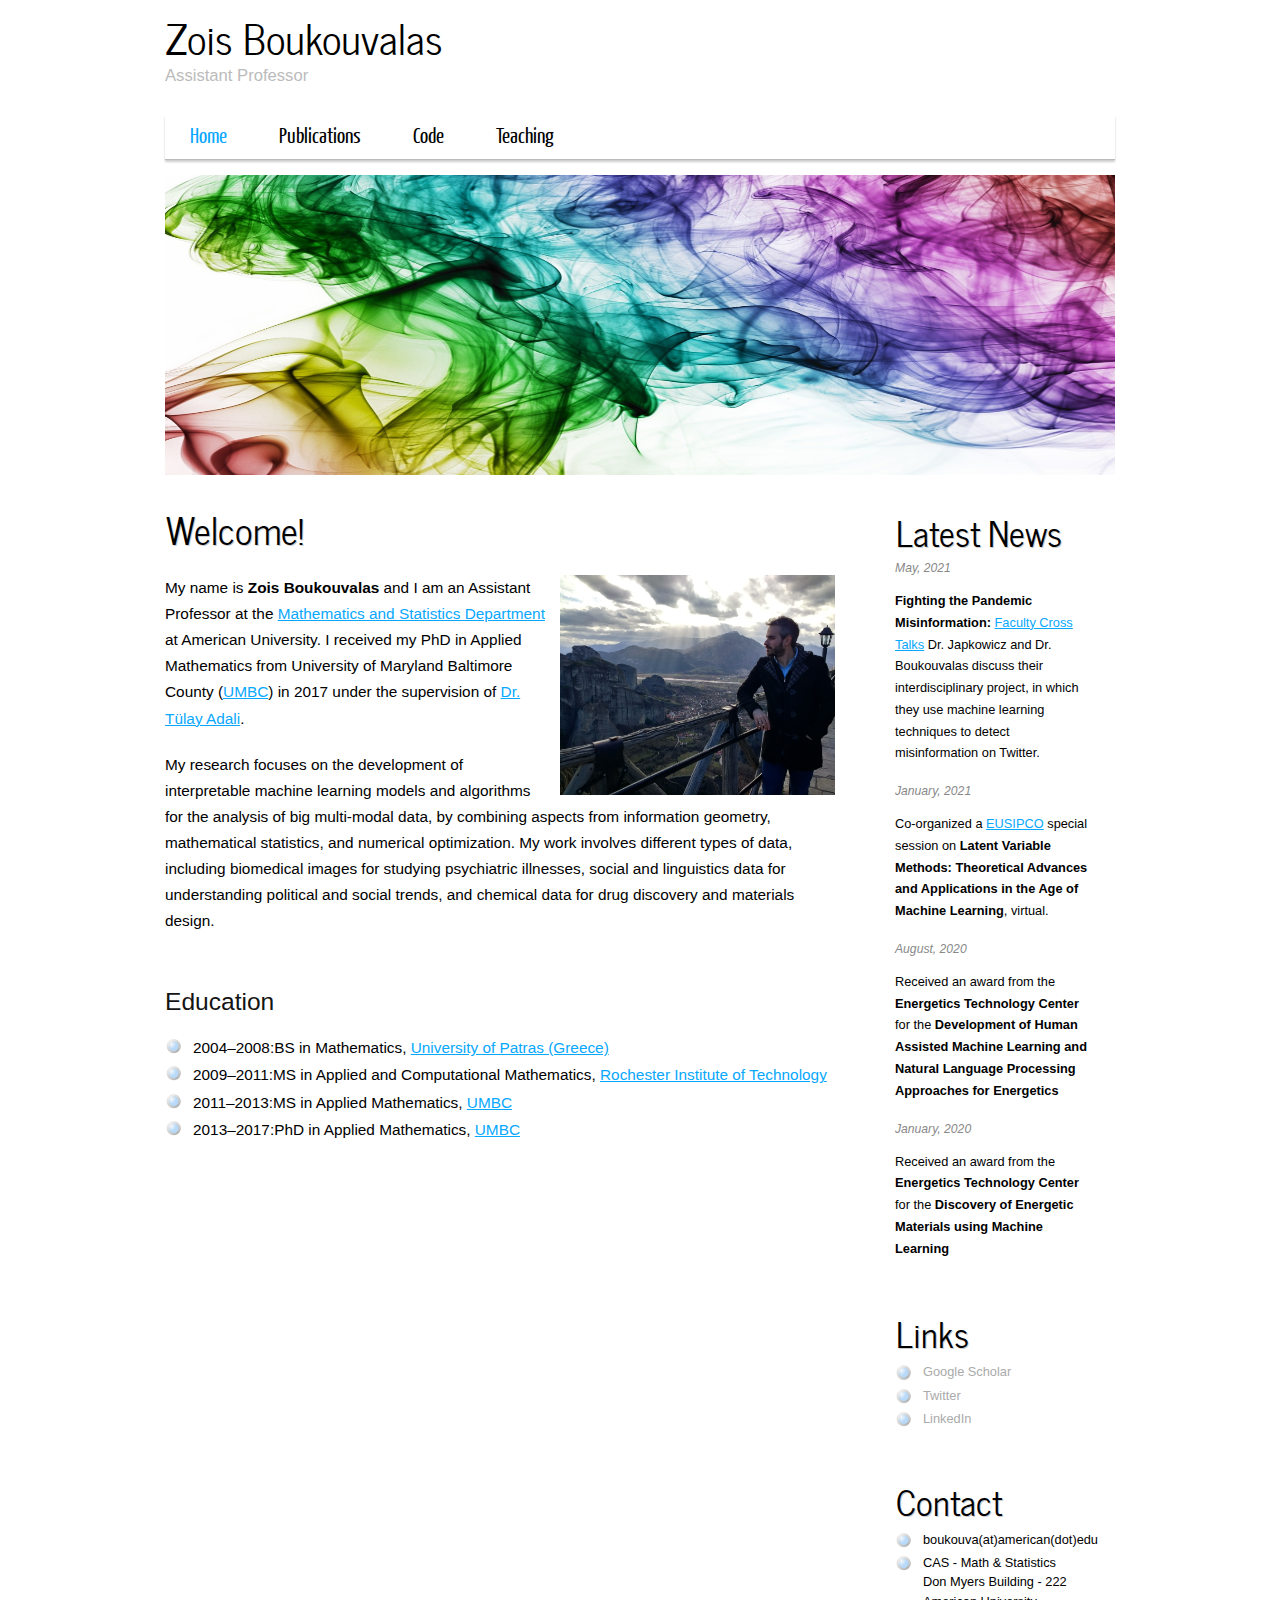
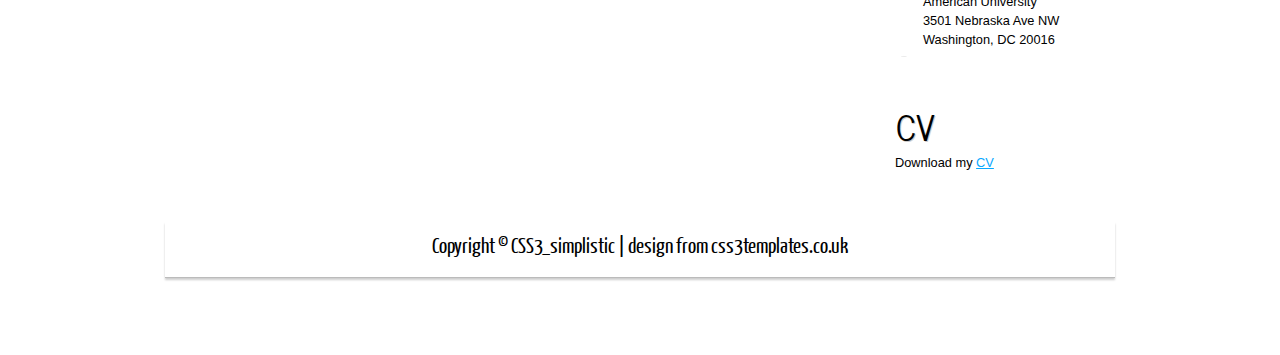
==== index.html @ cefaf742 "Up" ====
<!DOCTYPE HTML>
<html>

<head>
  <title>Zois Boukouvalas--Welcome</title>
  <meta name="description" content="website description" />
  <meta name="keywords" content="website keywords, website keywords" />
  <meta http-equiv="content-type" content="text/html; charset=UTF-8" />
  <link rel="stylesheet" type="text/css" href="css/style.css" />
  <!-- modernizr enables HTML5 elements and feature detects -->
  <script type="text/javascript" src="js/modernizr-1.5.min.js"></script>
  
  <!-- Global site tag (gtag.js) - Google Analytics -->
<script async src="https://www.googletagmanager.com/gtag/js?id=UA-145371667-1"></script>
<script>
  window.dataLayer = window.dataLayer || [];
  function gtag(){dataLayer.push(arguments);}
  gtag('js', new Date());

  gtag('config', 'UA-145371667-1');
</script>

</head>

<body>
  <div id="main">
    <header>
      <div id="logo">
        <div id="logo_text">
          <!-- class="logo_colour", allows you to change the colour of the text -->
          <h1><a href="index.html">Zois Boukouvalas</a></h1>
          <h4>Assistant Professor</h4>
        </div>
      </div>
      <nav>
        <ul class="sf-menu" id="nav">
          <li class="selected"><a href="index.html">Home</a></li>
          <li><a href="Publications.html">Publications</a></li>
          <li><a href="Code.html">Code</a></li>
          <li><a href="Teaching.html">Teaching</a></li>
        </ul>
      </nav>
    </header>
    <div id="site_content">
      <div class="gallery">
		<img width="950" height="300" src="images/Behind_Big_Data.jpg" alt="simplistic 1" /></li>
        <!--<ul class="images">
          <li class="show"><img width="950" height="300" src="images/1.jpg" alt="simplistic 1" /></li>
          <li><img width="950" height="300" src="images/2.jpg" alt="simplistic 2" /></li>
        </ul>-->
      </div>
      <div id="sidebar_container">
        <div class="sidebar">
          <h3>Latest News</h3>
		  <h5>May, 2021</h5>
          <p><strong>Fighting the Pandemic Misinformation:</strong> <a href="https://auosp.podbean.com/e/fighting-the-pandemic-misinformation/">Faculty Cross Talks</a> Dr. Japkowicz and Dr. Boukouvalas discuss their interdisciplinary project, in which they use machine learning techniques to detect misinformation on Twitter.</p>
		  <h5>January, 2021</h5>
          <p>Co-organized a <a href="https://www.eurasip.org/Proceedings/Eusipco/Eusipco2020/HTML/specialsessions.html">EUSIPCO</a> special session on <strong>Latent Variable Methods: Theoretical Advances and Applications in the Age of Machine Learning</strong>, virtual.</p>
		  <h5>August, 2020</h5>
          <p>Received an award from the <strong>Energetics Technology Center</strong> for the <strong>Development of Human Assisted Machine Learning and Natural Language Processing Approaches for Energetics</strong></p>
		  <h5>January, 2020</h5>
          <p>Received an award from the <strong>Energetics Technology Center</strong> for the <strong>Discovery of Energetic Materials using Machine Learning</strong></p>
          <!--<h5>October, 2019</h5>
          <p>Co-organized an <a href="https://www.ieeemlsp.cc/">MLSP</a> special session on <strong>Machine Learning for Knowledge Discovery in the Social Sciences</strong>, in Pittsburgh, PA.</p>-->
        </div>
        <div class="sidebar">
          <h3>Links</h3>
          <ul>
            <li><a href="https://scholar.google.com/citations?user=Kmm3ZbMAAAAJ&hl=en&oi=ao">Google Scholar</a></li>
            <li><a href="https://twitter.com/ZoisBoukouvalas">Twitter</a></li>
			<li><a href="https://linkedin.com/in/zoisboukouvalas">LinkedIn</a></li>
          </ul>
        </div>
		<div class="sidebar">
          <h3>Contact</h3>
          <ul>
            <li>boukouva(at)american(dot)edu</li>
			<li>CAS - Math & Statistics<br>
				Don Myers Building - 222<br>
				American University<br>
				3501 Nebraska Ave NW<br>
				Washington, DC 20016</li>
            <li></li>
          </ul>
        </div>
		<div class="sidebar">
          <h3>CV</h3>
          <ul>
            Download my <a href="ZoisBoukouvalas_CV.pdf">CV</a><br />	
          </ul>
        </div>
      </div>
      <div class="content">
        <h1>Welcome!</h1>
        <p><span class="right"><img src="images/IMG_20180102_144705854_HDR.jpg" width="275" height="220" alt="example graphic" /></span>
          My name is <strong>Zois Boukouvalas</strong> and I am an Assistant Professor at the <a href="https://www.american.edu/cas/mathstat/">Mathematics and Statistics Department</a> at American University. 
		  I received my PhD in Applied Mathematics from University of Maryland Baltimore County (<a href="http://www.math.umbc.edu">UMBC</a>) in 2017 under 
		  the supervision of <a href="https://www.csee.umbc.edu/~adali/">Dr. T&uumllay Adali</a>.
        </p>
        <p>	My research focuses on the development of interpretable machine learning models and algorithms
			for the analysis of big multi-modal data, by combining aspects from information geometry, mathematical statistics, and numerical optimization. My
			work involves different types of data, including biomedical images for studying psychiatric illnesses,
			social and linguistics data for understanding political and social trends, and chemical data for drug discovery and materials design.
		</p>
      </div>
		<div class="content">	

			<!--<h2>Research Collaborations</h2>
			<ul> <li>Director: Dr. T&uumllay Adali <a href="http://mlsp.umbc.edu/index.html">MLSP Laboratory</a> </li>
			<ul> <li>Director: Dr. Mark Fuge <a href="http://ideal.umd.edu/">IDEAL LAB</a> </li>-->
					
			<h2>Education</h2>
			<ul> <li>2004&ndash;2008:BS in Mathematics, <a href="http://www.math.upatras.gr/">University of Patras (Greece)</a></li>
              <li>2009&ndash;2011:MS in Applied and Computational Mathematics, <a href=" http://www.rit.edu/cos/sms">Rochester Institute of Technology</a></li> 
			  <li>2011&ndash;2013:MS in Applied Mathematics, <a href="http://www.math.umbc.edu">UMBC</a></li> 
              <li>2013&ndash;2017:PhD in Applied Mathematics, <a href="http://www.math.umbc.edu">UMBC</a></li>
			</ul>
			
		</div>				
    </div>
    <footer>
      <p>Copyright &copy; CSS3_simplistic | <a href="http://www.css3templates.co.uk">design from css3templates.co.uk</a></p>
    </footer>
  </div>
  <p>&nbsp;</p>
  <!-- javascript at the bottom for fast page loading -->
  <script type="text/javascript" src="js/jquery.js"></script>
  <script type="text/javascript" src="js/jquery.easing-sooper.js"></script>
  <script type="text/javascript" src="js/jquery.sooperfish.js"></script>
  <script type="text/javascript" src="js/image_fade.js"></script>
  <script type="text/javascript">
    $(document).ready(function() {
      $('ul.sf-menu').sooperfish();
    });
  </script>
</body>
</html>
---- css/style.css ----
@font-face { 
  font-family: Yanone Kaffeesatz; 
    src: url('../fonts/YanoneKaffeesatz-Regular.eot'); 
    src: local("Yanone Kaffeesatz"), url('../fonts/YanoneKaffeesatz-Regular.ttf'); 
} 

@font-face { 
  font-family: News Cycle; 
    src: url('../fonts/NewsCycle-Regular.eot'); 
    src: local("News Cycle"), url('../fonts/NewsCycle-Regular.ttf'); 
} 

html { 
  height: 100%;
}

* { 
  margin: 0;
  padding: 0;
}

/* tell the browser to render HTML 5 elements as block */
article, aside, figure, footer, header, hgroup, nav, section { 
  display:block;
}

body { 
  font: normal .80em arial, sans-serif;
  background: #FFF;
  color: #000;
}

p { 
  padding: 0 0 20px 0;
  line-height: 1.7em;
}

img { 
  border: 0;
}

h1, h2, h3, h4, h5, h6 { 
  color: #000;
  letter-spacing: 0em;
  padding: 0 0 5px 0;
}

h1, h2, h3 { 
  font: normal 140% arial, sans-serif;
  margin: 0 0 15px 0;
  padding: 15px 0 5px 0;
}

h2 { 
  font-size: 160%;
  padding: 9px 0 5px 0;
  color: #141414;
}

h3 { 
  font-size: 140%;
  padding: 5px 0 0 0;
  color: #000;
}

h4, h6 { 
  color: #BBB;
  padding: 0 0 5px 0;
  font: normal 130% arial, sans-serif;
}

h5, h6 { 
  color: #888;
  font: italic 95% arial, sans-serif;
  letter-spacing: normal;
  padding: 0 0 15px 0;
}

a, a:hover { 
  outline: none;
  text-decoration: underline;
  color: #08a8ff;
}

a:hover { 
  text-decoration: none;
}

blockquote { 
  margin: 20px 0; 
  padding: 10px 20px 0 20px;
  border: 1px solid #E5E5DB;
  background: #FFF;
}

ul { 
  margin: 2px 0 22px 17px;
}

ul li { 
  list-style-type: circle;
  margin: 0 0 6px 0; 
  padding: 0 0 4px 5px;
  line-height: 1.5em;
}

ol { 
  margin: 8px 0 22px 20px;
}

ol li { 
  margin: 0 0 11px 0;
}

.left { 
  float: left;
  width: auto;
  margin-right: 10px;
}

.right { 
  float: right; 
  width: auto;
  margin-left: 10px;
}

.center { 
  display: block;
  text-align: center;
  margin: 20px auto;
}

#main, nav, #container, #logo, #site_content, footer { 
  margin-left: auto; 
  margin-right: auto;
}

#main {
  margin: 5px auto;
  width: 950px;
  background: transparent;
  padding-bottom: 30px;
}

header { 
  background: transparent;
  height: 130px;
}

#logo { 
  width: 950px;
  height: 130px;
  background: transparent;
  color: #888;
  padding: 0;
  float: left;
}

#logo h1, #logo h2 { 
  font: normal 320% 'News Cycle', arial, sans-serif;
  border-bottom: 0;
  text-transform: none;
  margin: 0;
}

#logo_text h1, #logo_text h1 a, #logo_text h1 a:hover { 
  padding: 0;
  color: #000;
  text-decoration: none;
}

#logo_text h1 a .logo_colour { 
  color: #08a8ff;
}

#logo_text a:hover .logo_colour { 
  color: #000;
}

#logo_text h2 { 
  font-size: 140%;
  padding: 0 0 0 0;
  color: #DDD;
}

nav { 
  height: 44px;
  width: 950px;
  float: right;
  margin: -20px auto 0 auto;
  color: #222;
  border-bottom: 1px solid #bbb;
  -webkit-box-shadow: rgba(0, 0, 0, 0.2) 0px 2px 2px;
  -moz-box-shadow: rgba(0, 0, 0, 0.2) 0px 2px 2px;
  box-shadow: rgba(0, 0, 0, 0.2) 0px 2px 2px;
} 

#site_content { 
  width: 950px;
  overflow: hidden;
  margin: 0px auto 0 auto;
  padding: 15px 0 15px 0;
} 

#sidebar_container { 
  float: right;
  width: 224px;
  margin: 25px 0 0 0;
}

.sidebar { 
  float: right;
  width: 200px;
  padding: 5px 20px;
  margin: 0 0 17px 0;
}
  
.sidebar h3, .content h1 { 
  padding: 0 15px 20px 0;
  font: 240% 'News Cycle', arial, sans-serif;
  text-shadow:  #ccc 1px 1px;
  margin: 0 1px;
  color: #000;
}

.sidebar h3 { 
  color: #000;
  font: 270% 'News Cycle', arial, sans-serif;
  padding: 0 15px 5px 0;
}

.sidebar ul { 
  margin: 0 0 15px 0;
} 

.sidebar li a, .sidebar li a:hover { 
  color: #AAA;
  text-decoration: none;
} 

.sidebar li a:hover { 
  text-decoration: underline;
} 

.sidebar_item, .content_item { 
  padding: 15px 0;
}

.content { 
  text-align: left;
  width: 670px;
  margin: 25px 0 0 0;
  float: left;
  font-size: 120%;
}
  
.content ul { 
  margin: 2px 0 22px 0px;
}

.content ul li, .sidebar ul li { 
  list-style-type: none;
  background: url(../images/bullet.png) no-repeat;
  margin: 0 0 0 0; 
  padding: 0 0 4px 28px;
  line-height: 1.5em;
}

footer { 
  width: 950px;
  font: 170% 'Yanone Kaffeesatz', arial, sans-serif;
  height: 30px;
  padding: 5px 0 20px 0;
  text-align: center;
  border-bottom: 1px solid #bbb;
  -webkit-box-shadow: rgba(0, 0, 0, 0.2) 0px 2px 2px;
  -moz-box-shadow: rgba(0, 0, 0, 0.2) 0px 2px 2px;
  box-shadow: rgba(0, 0, 0, 0.2) 0px 2px 2px;
}

footer p { 
  line-height: 1.7em;
  padding: 0 0 10px 0;
}

footer a { 
  color: #000;
  text-decoration: none;
}

footer a:hover { 
  color: #000;
  text-shadow: none;
  text-decoration: underline;
}

.form_settings { 
  margin: 15px 0 0 0;
}

.form_settings p { 
  padding: 0 0 4px 0;
}

.form_settings span { 
  float: left; 
  width: 200px; 
  text-align: left;
}
  
.form_settings input, .form_settings textarea { 
  padding: 5px; 
  width: 299px; 
  font: 100% arial; 
  border: 1px solid #D5D5D5; 
  background: #FFF; 
  color: #47433F;
  border-radius: 7px 7px 7px 7px;
  -moz-border-radius: 7px 7px 7px 7px;
  -webkit-border: 7px 7px 7px 7px;  
}
  
.form_settings .submit { 
  font: 140% 'Yanone Kaffeesatz', arial, sans-serif; 
  border: 0; 
  width: 99px; 
  margin: 0 0 0 212px; 
  height: 33px;
  padding: 2px 0 3px 0;
  cursor: pointer; 
  background: #ddd; /* Show a solid color for older browsers */
  background: -moz-linear-gradient(#fff, #ddd);
  background: -o-linear-gradient(#fff, #ddd);
  background: -webkit-linear-gradient(#fff, #ddd);
  -webkit-box-shadow: rgba(0, 0, 0, 0.2) 0px 2px 2px;
  -moz-box-shadow: rgba(0, 0, 0, 0.2) 0px 2px 2px;
  box-shadow: rgba(0, 0, 0, 0.2) 0px 2px 2px;
  border: 1px solid #ddd;
  border-radius: 7px 7px 7px 7px;
  -moz-border-radius: 7px 7px 7px 7px;
  -webkit-border: 7px 7px 7px 7px;
  color: #222;
  text-shadow: 1px 1px #FFF;
}

.form_settings textarea, .form_settings select { 
  font: 100% arial; 
  width: 299px;
}

.form_settings select { 
  width: 310px;
}

.form_settings .checkbox { 
  margin: 4px 0; 
  padding: 0; 
  width: 14px;
  border: 0;
  background: none;
}

.separator { 
  width: 100%;
  height: 0;
  border-top: 1px solid #D9D5CF;
  border-bottom: 1px solid #FFF;
  margin: 0 0 20px 0;
}
  
table { 
  margin: 10px 0 30px 0;
}

table tr th, table tr td { 
  background: #BBB;
  color: #FFF;
  padding: 7px 4px;
  text-align: left;
}
  
table tr td { 
  background: #DDD;
  color: #444;
  border-top: 1px solid #FFF;
}

.gallery{
  width:950px;
  height:300px;
  border-radius: 7px 7px 7px 7px;
  -moz-border-radius: 7px 7px 7px 7px;
  -webkit-border: 7px 7px 7px 7px;  }

ul.images {
  width:950px;
  height:300px;
  overflow:hidden;
  position:relative;
  margin:0;
  padding:0;
} 

ul.images li {
  position:absolute;
  margin:0;
  padding:0;
  left:0;
  right:0;
  list-style:none;
}
 
ul.images li.show {
  z-index:500;  
}
 
ul img {
  border:none;  
}


/**
Stylesheet for SooperFish by www.SooperThemes.com
Author: Jurriaan Roelofs
**/

/* Configuration of menu width */
html body ul.sf-menu ul,html body ul.sf-menu ul li { 
  width: 200px;
}

html body ul.sf-menu ul ul { 
  margin: 0 0 0 200px;
}

/* Framework for proper showing/hiding/positioning */
ul.sf-menu,ul.sf-menu * { 
  margin: 0;
  padding: 0;
}

ul.sf-menu { 
  display: block;
  position: relative;
}
  
ul.sf-menu li { 
  display: block;
  list-style: none;
  float: left;
  position: relative;
}
  
ul.sf-menu li:hover { 
  visibility: inherit; /* fixes IE7 'sticky bug' */ 
}

ul.sf-menu a { 
  display: block;
  position: relative;
}
  
ul.sf-menu ul { 
  position: absolute;
  left: 0;
  width: 150px; 
  top: auto;
  left: -999999px;
}
  
ul.sf-menu ul a { 
  zoom: 1; /* IE6/7 fix */ 
}

ul.sf-menu ul li { 
  float: left; /* Must always be floated otherwise there will be a rogue 1px margin-bottom in IE6/7 */
  width: 150px;
}
  
ul.sf-menu ul ul { 
  top: 0;
  margin: 0 0 0 150px;
}

ul.sf-menu li:hover ul,ul.sf-menu li:focus ul,ul.sf-menu li.sf-hover ul, 
ul.sf-menu ul li:hover ul,ul.sf-menu ul li:focus ul,ul.sf-menu ul li.sf-hover ul,
ul.sf-menu ul ul li:hover ul,ul.sf-menu ul ul li:focus ul,ul.sf-menu ul ul li.sf-hover ul,
ul.sf-menu ul ul ul li:hover ul,ul.sf-menu ul ul ul li:focus ul,ul.sf-menu ul ul ul li.sf-hover ul { 
  left: auto;
}
  
ul.sf-menu li:hover ul ul,ul.sf-menu li:focus ul ul,ul.sf-menu li.sf-hover ul ul,
ul.sf-menu ul li:hover ul ul,ul.sf-menu ul li:focus ul ul,ul.sf-menu ul li.sf-hover ul ul,
ul.sf-menu ul ul li:hover ul ul,ul.sf-menu ul ul li:focus ul ul,ul.sf-menu ul ul li.sf-hover ul ul,
ul.sf-menu ul ul ul li:hover ul ul,ul.sf-menu ul ul ul li:focus ul ul,ul.sf-menu ul ul ul li.sf-hover ul ul { 
  left: -999999px;
}

/* autoArrows CSS */
span.sf-arrow { 
  width: 7px;
  height: 7px;
  position: absolute;
  top: 20px;
  right: 5px;
  display: block;
  background: url(../images/arrows-white.png) no-repeat 0 0;
  overflow: hidden; /* making sure IE6 doesn't overflow and expand the box */
  font-size: 1px;
}

ul ul span.sf-arrow { 
  right: 5px;
  top: 20px;
  background-position: 0 100%;
}

/* Theming the menu */
ul#nav { 
  float: left;
}

ul#nav ul { 
  background: #555;
  margin-top: 5px;
  padding-bottom: 15px;
}

ul#nav li a { 
  padding: 7px 25px 6px 25px;
  font: 170% 'Yanone Kaffeesatz', arial, sans-serif;
  text-decoration: none;
  color: #000;
  margin-right: 2px;
}

ul#nav li a:hover, ul#nav li a:focus, ul#nav li.selected a, ul#nav li.selected a:hover, ul#nav li.selected a:focus { 
  color: #08a8ff;
  text-shadow: none;
}

ul#nav ul li a { 
  color: #FFF;
}

ul#nav ul li a:hover { 
  color: #08a8ff;
  margin-right: 2px;
}



/* Image Transitions */
ul#images {
  margin: 0 15px 10px 0;
  padding: 0;
  list-style: none;
  position: relative;
}

ul#images li {
  display: block;
  overflow: hidden;
  padding: 0;
  float: left;
  width: 155px;
  height: 300px;
}
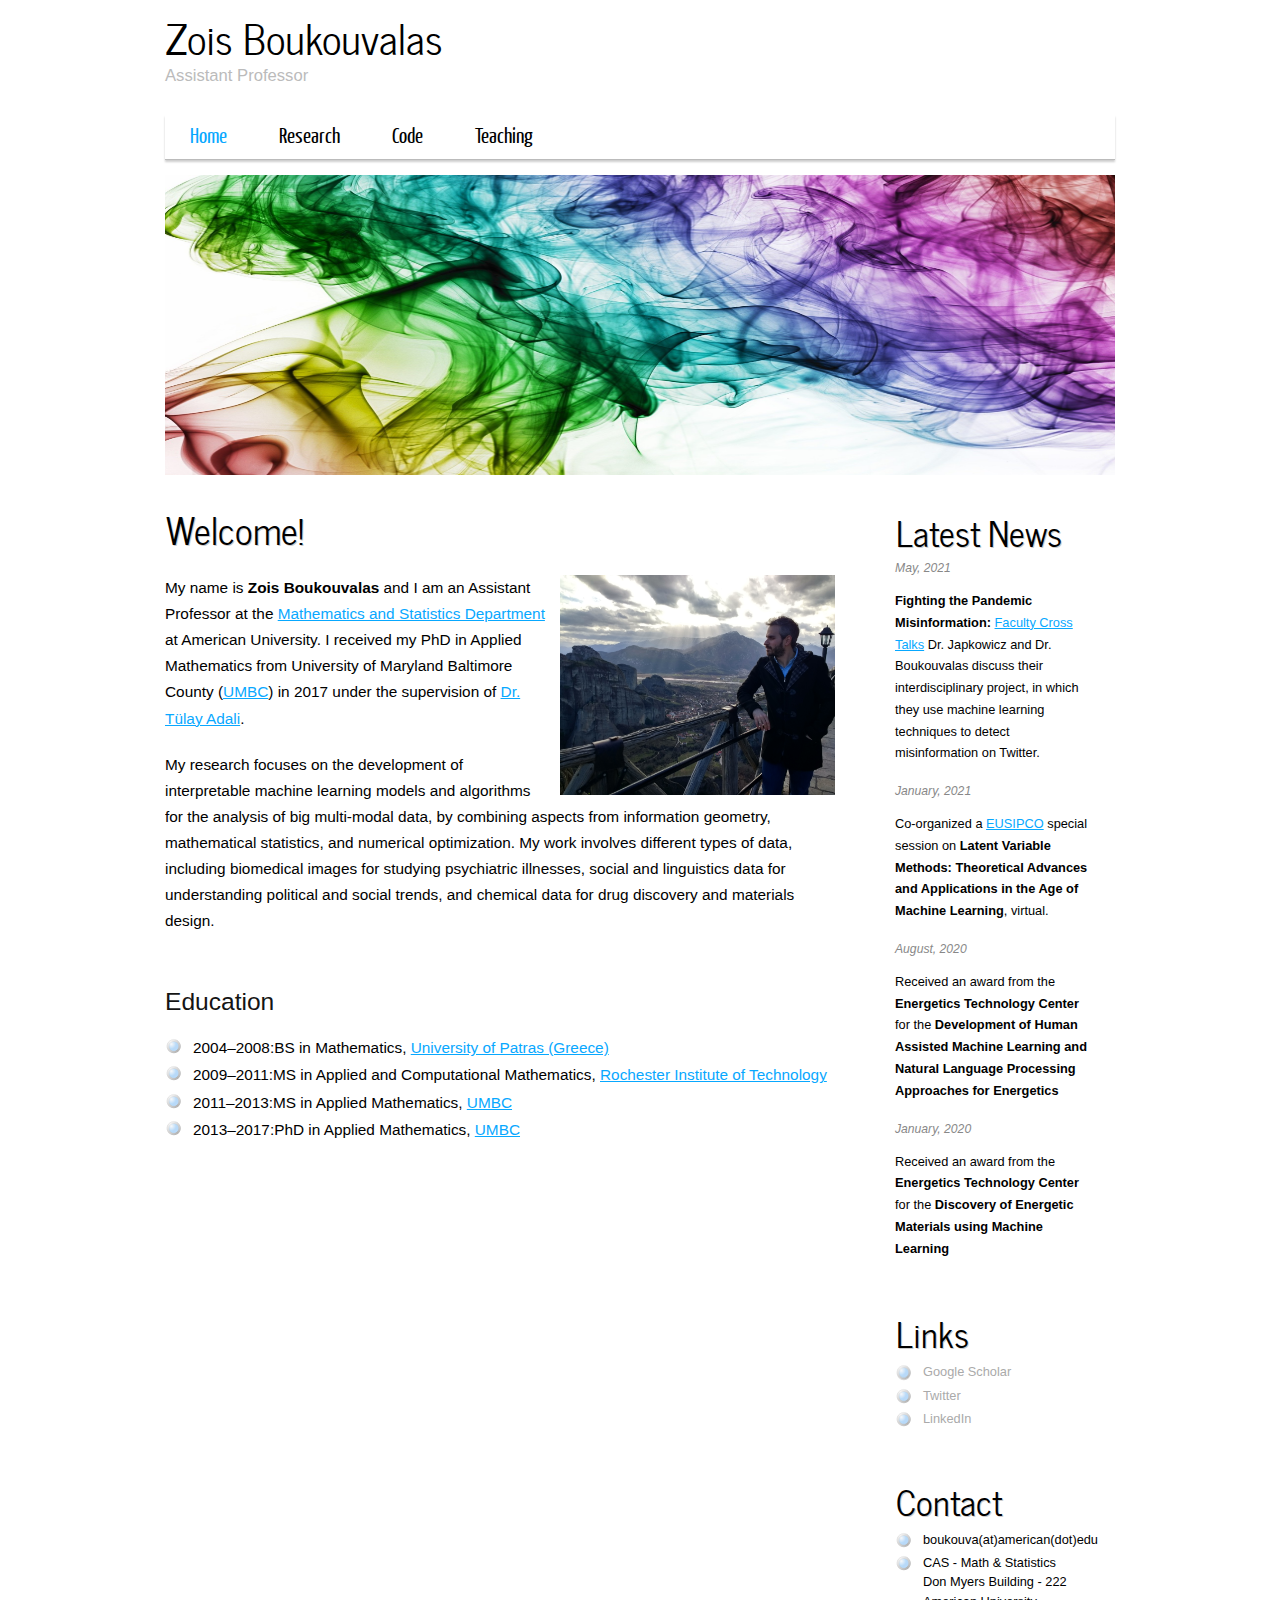
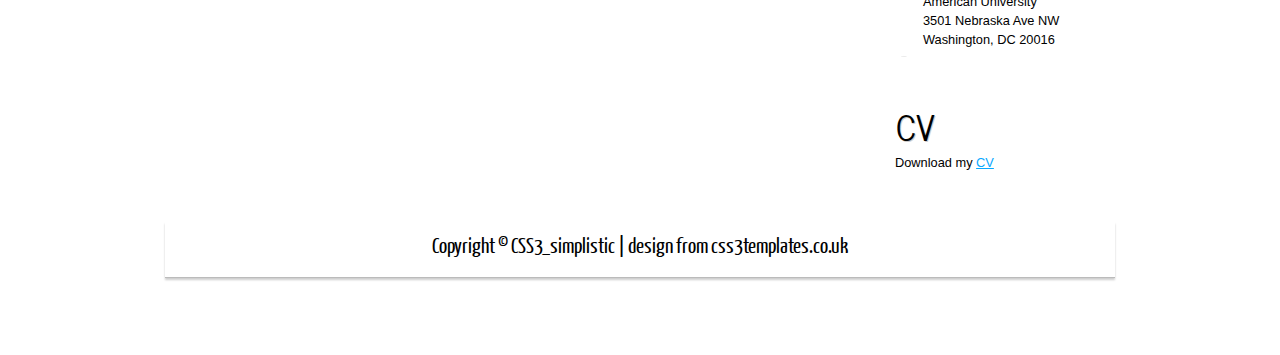
==== commit 081b9c27: "jhfla" ====
--- a/index.html
+++ b/index.html
@@ -35,7 +35,7 @@
       <nav>
         <ul class="sf-menu" id="nav">
           <li class="selected"><a href="index.html">Home</a></li>
-          <li><a href="Publications.html">Publications</a></li>
+          <li><a href="Publications.html">Research</a></li>
           <li><a href="Code.html">Code</a></li>
           <li><a href="Teaching.html">Teaching</a></li>
         </ul>
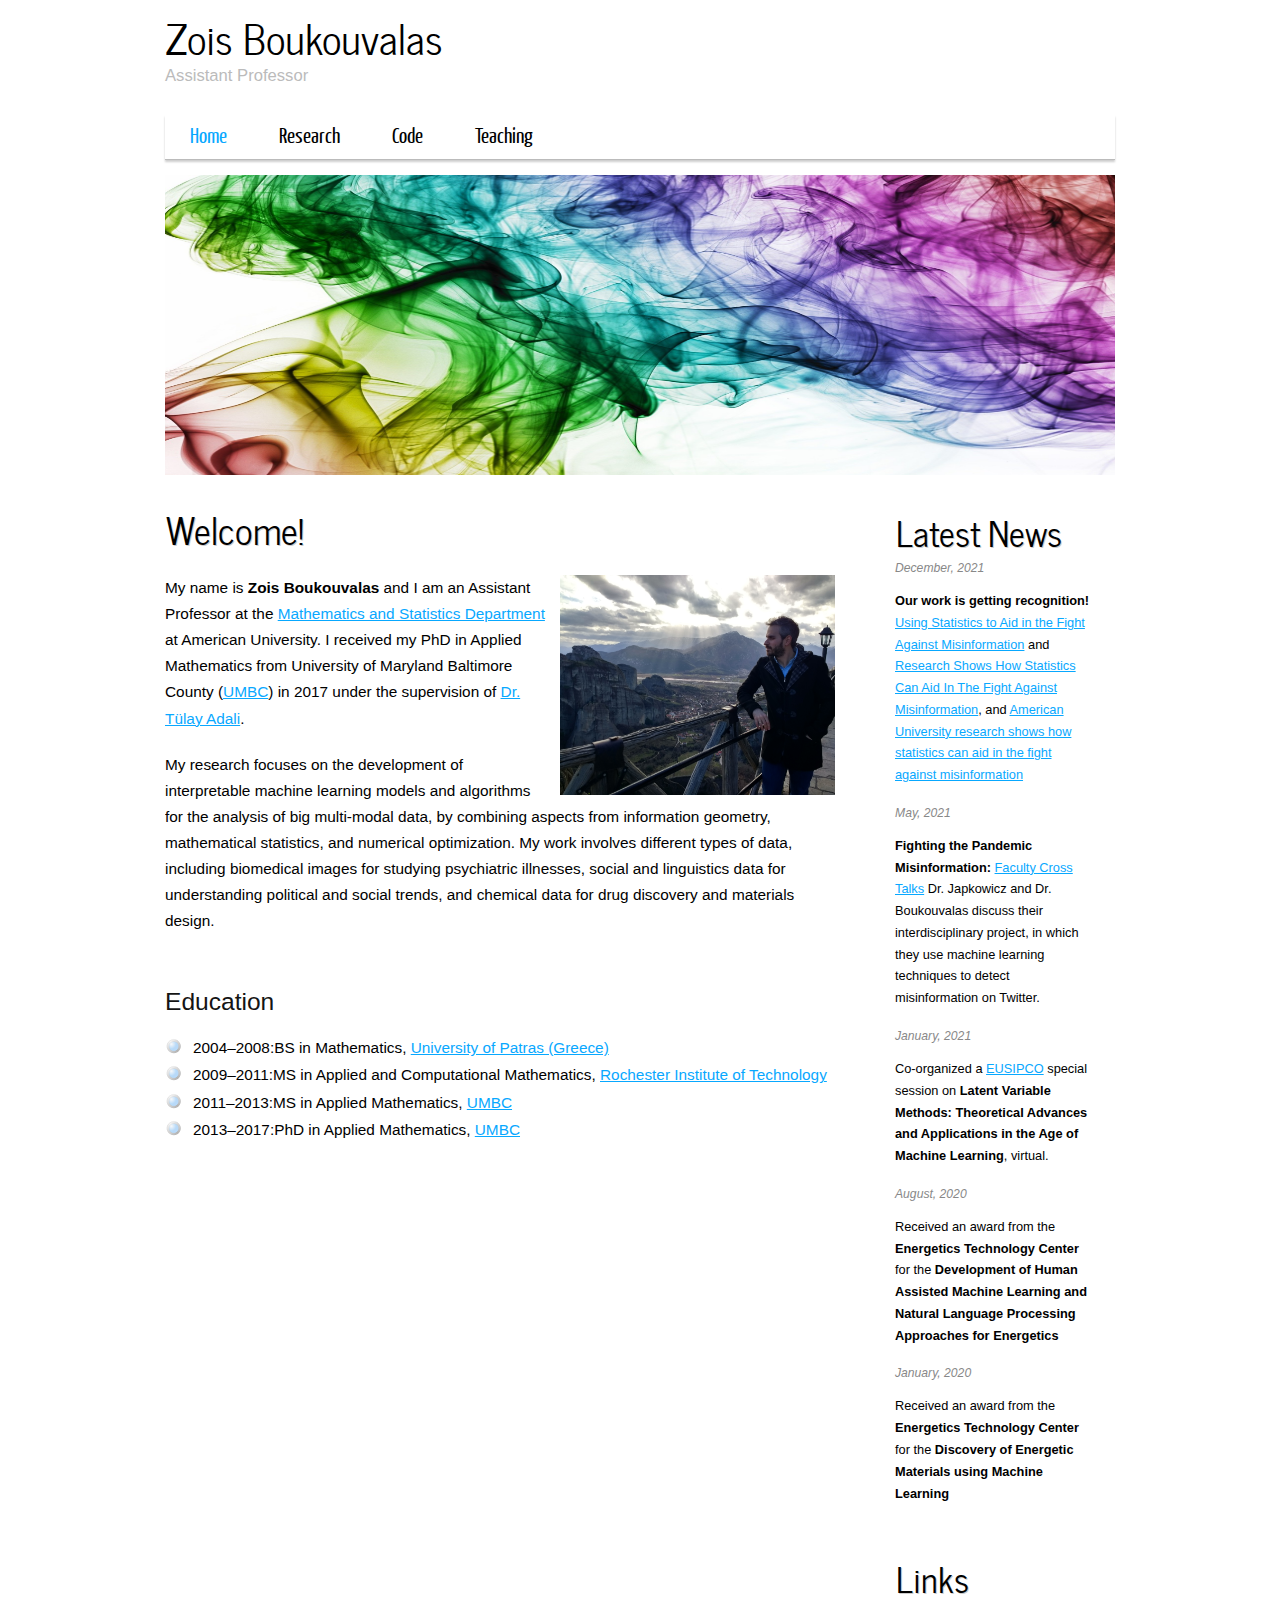
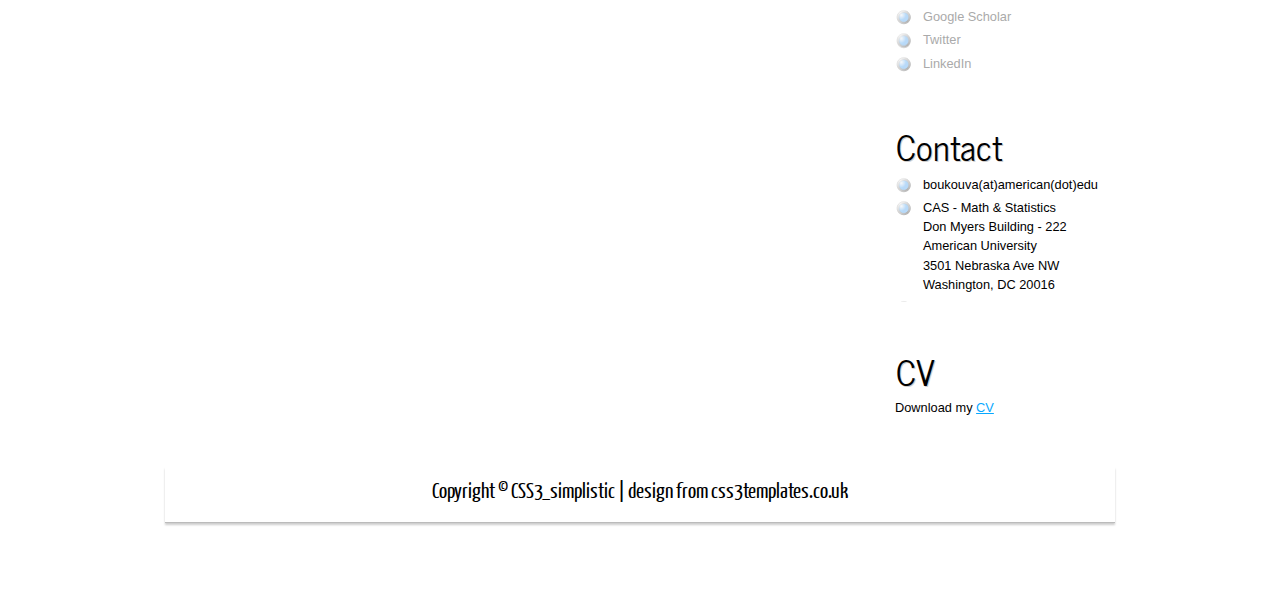
==== commit f87f360a: "afa" ====
--- a/index.html
+++ b/index.html
@@ -52,6 +52,8 @@
       <div id="sidebar_container">
         <div class="sidebar">
           <h3>Latest News</h3>
+		  <h5>December, 2021</h5>
+          <p><strong>Our work is getting recognition! </strong> <a href="https://auosp.podbean.com/e/fighting-the-pandemic-misinformation/">Using Statistics to Aid in the Fight Against Misinformation</a> and <a href="https://techilive.in/research-shows-how-statistics-can-aid-in-the-fight-against-misinformation/">Research Shows How Statistics Can Aid In The Fight Against Misinformation</a>, and <a href="https://www.eurekalert.org/news-releases/936752">American University research shows how statistics can aid in the fight against misinformation</a></p>
 		  <h5>May, 2021</h5>
           <p><strong>Fighting the Pandemic Misinformation:</strong> <a href="https://auosp.podbean.com/e/fighting-the-pandemic-misinformation/">Faculty Cross Talks</a> Dr. Japkowicz and Dr. Boukouvalas discuss their interdisciplinary project, in which they use machine learning techniques to detect misinformation on Twitter.</p>
 		  <h5>January, 2021</h5>
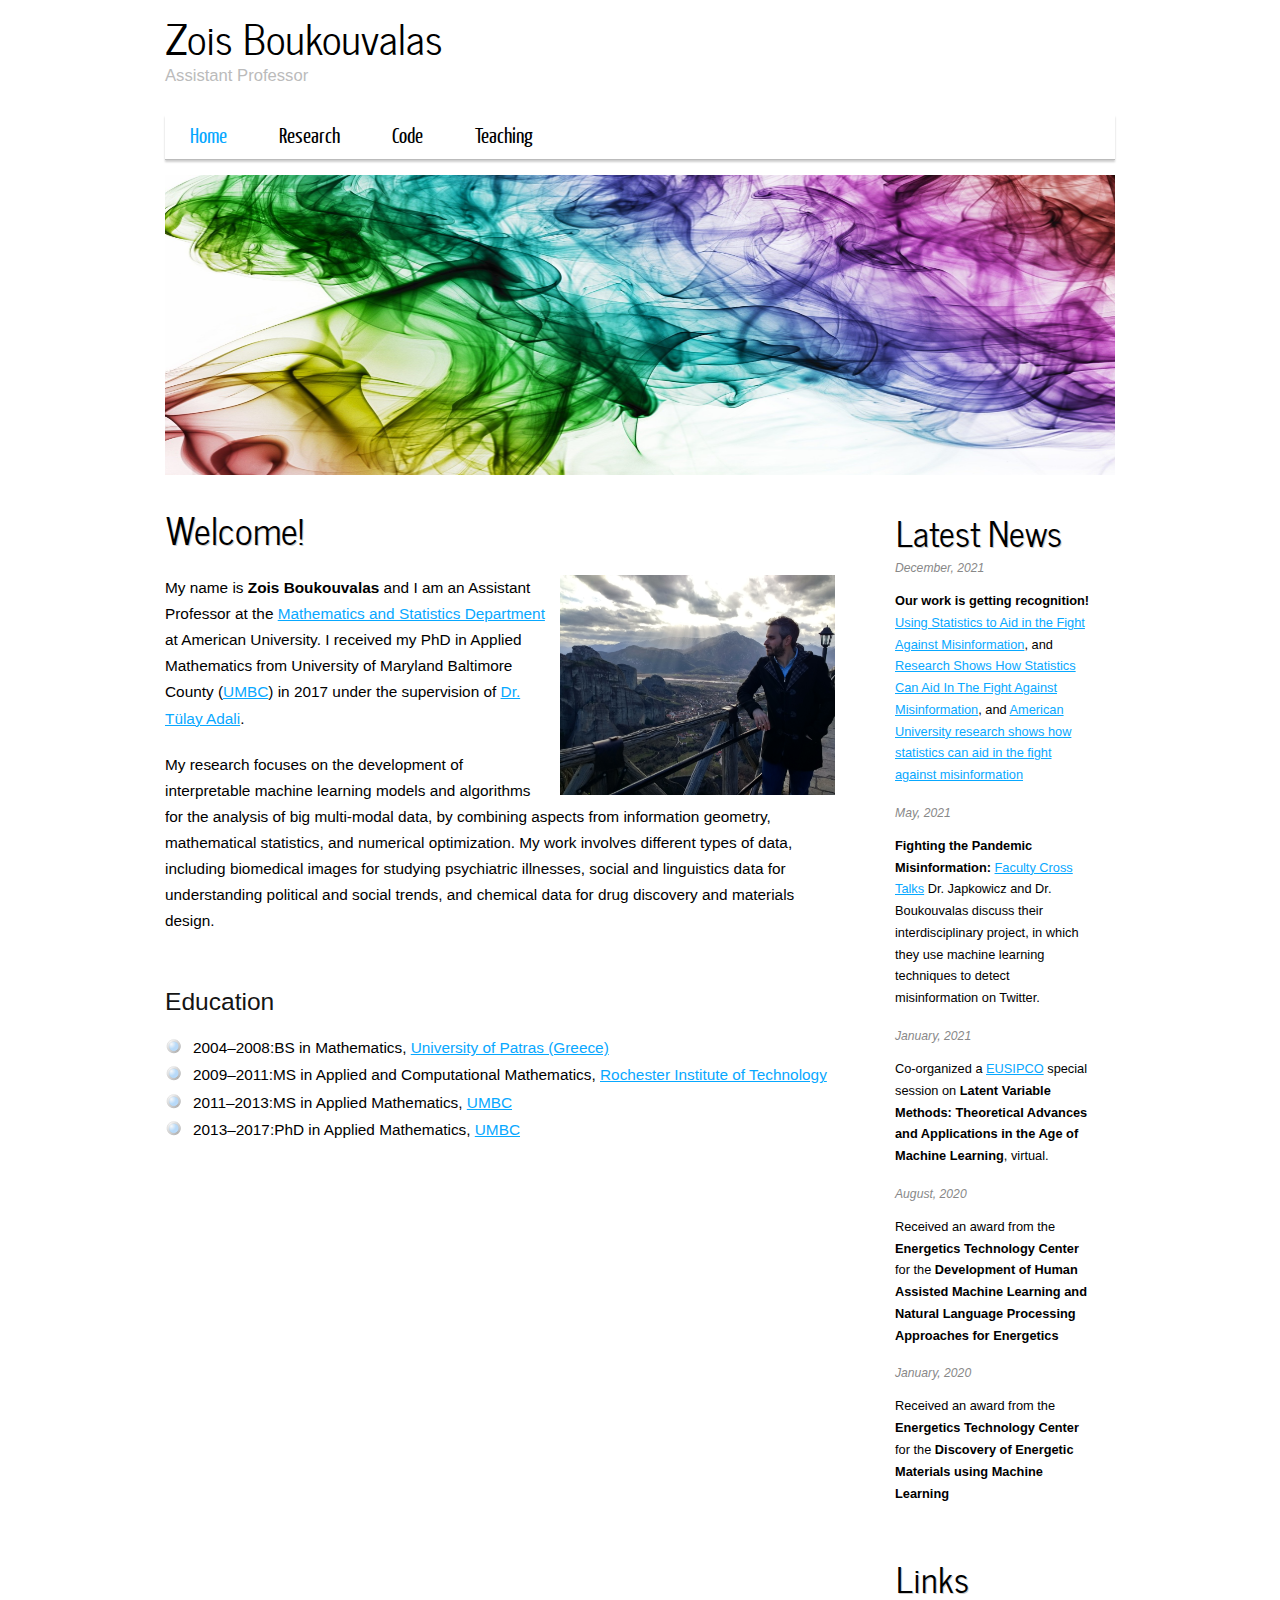
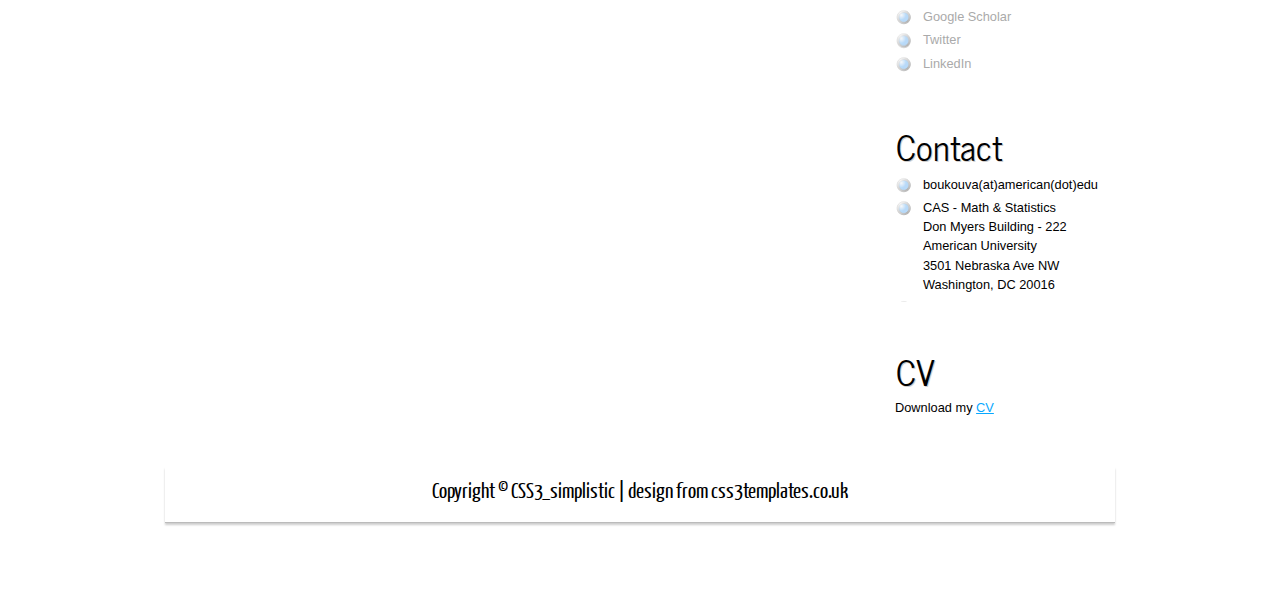
==== commit 5a182dba: "fhsfh" ====
--- a/index.html
+++ b/index.html
@@ -53,7 +53,7 @@
         <div class="sidebar">
           <h3>Latest News</h3>
 		  <h5>December, 2021</h5>
-          <p><strong>Our work is getting recognition! </strong> <a href="https://auosp.podbean.com/e/fighting-the-pandemic-misinformation/">Using Statistics to Aid in the Fight Against Misinformation</a> and <a href="https://techilive.in/research-shows-how-statistics-can-aid-in-the-fight-against-misinformation/">Research Shows How Statistics Can Aid In The Fight Against Misinformation</a>, and <a href="https://www.eurekalert.org/news-releases/936752">American University research shows how statistics can aid in the fight against misinformation</a></p>
+          <p><strong>Our work is getting recognition! </strong> <a href="https://www.american.edu/media/news/20211202-statistics-and-misinformation.cfm">Using Statistics to Aid in the Fight Against Misinformation</a>, and <a href="https://techilive.in/research-shows-how-statistics-can-aid-in-the-fight-against-misinformation/">Research Shows How Statistics Can Aid In The Fight Against Misinformation</a>, and <a href="https://www.eurekalert.org/news-releases/936752">American University research shows how statistics can aid in the fight against misinformation</a></p>
 		  <h5>May, 2021</h5>
           <p><strong>Fighting the Pandemic Misinformation:</strong> <a href="https://auosp.podbean.com/e/fighting-the-pandemic-misinformation/">Faculty Cross Talks</a> Dr. Japkowicz and Dr. Boukouvalas discuss their interdisciplinary project, in which they use machine learning techniques to detect misinformation on Twitter.</p>
 		  <h5>January, 2021</h5>
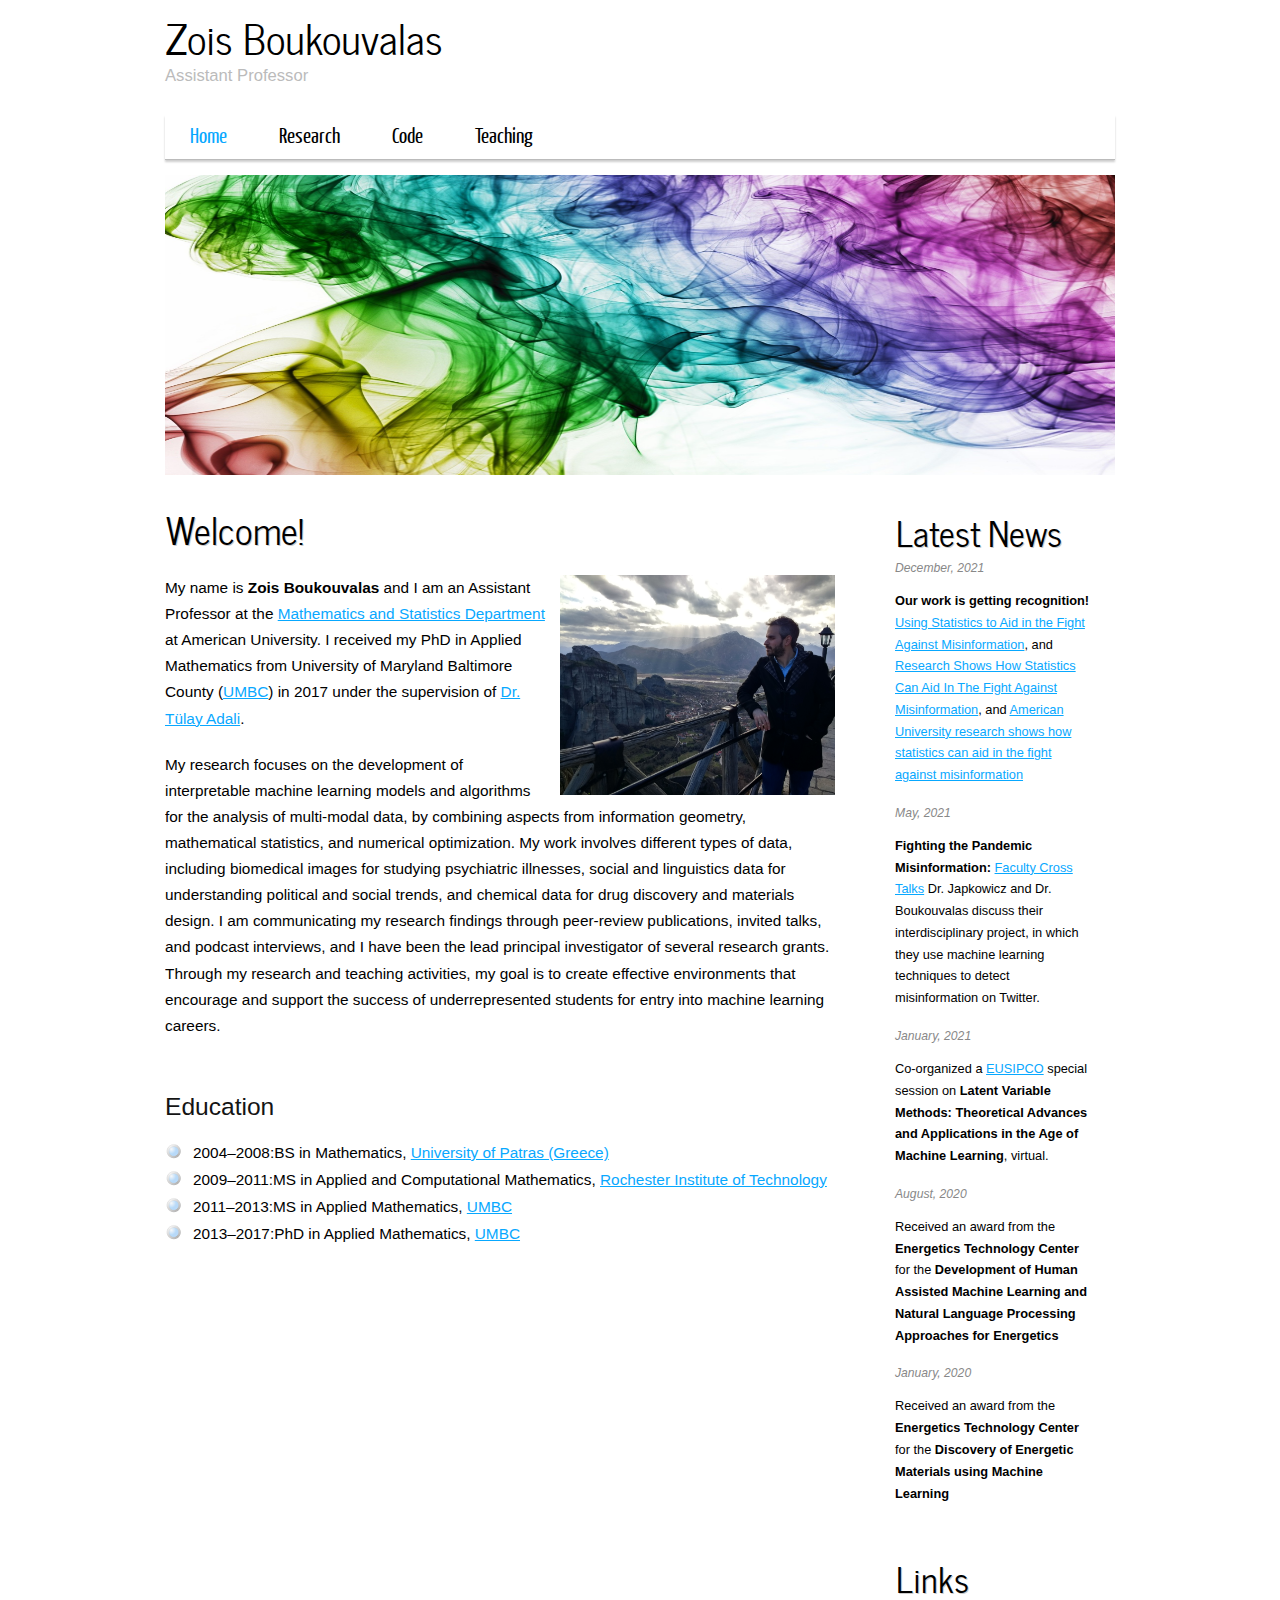
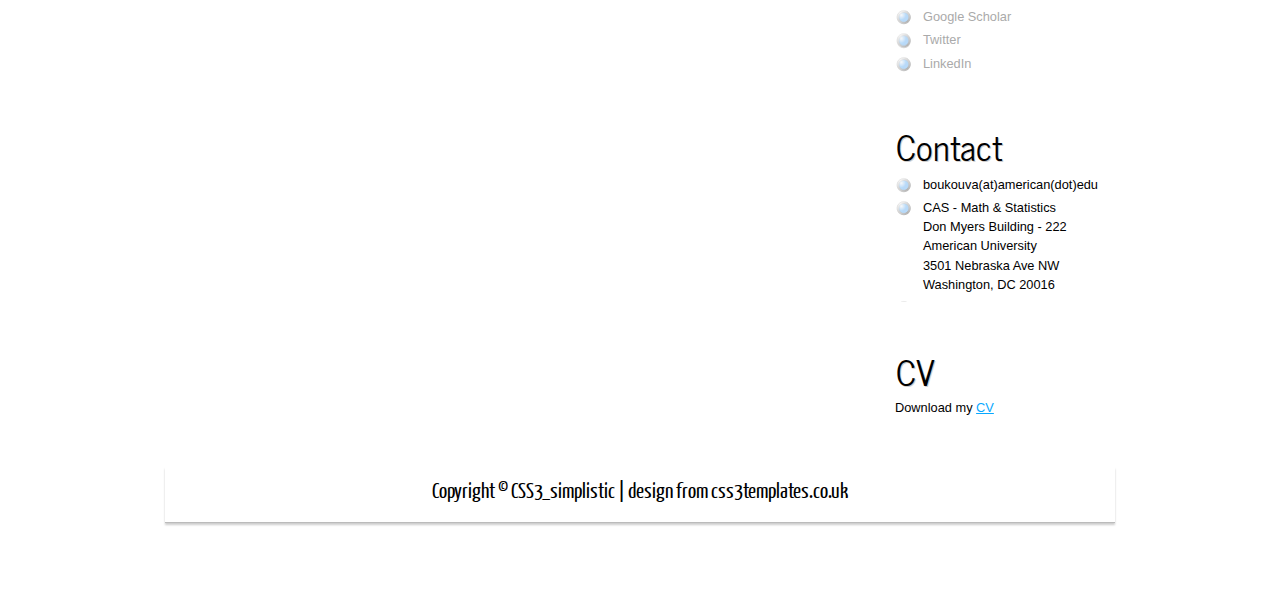
==== commit 49627966: "Up" ====
--- a/index.html
+++ b/index.html
@@ -100,9 +100,12 @@
 		  the supervision of <a href="https://www.csee.umbc.edu/~adali/">Dr. T&uumllay Adali</a>.
         </p>
         <p>	My research focuses on the development of interpretable machine learning models and algorithms
-			for the analysis of big multi-modal data, by combining aspects from information geometry, mathematical statistics, and numerical optimization. My
-			work involves different types of data, including biomedical images for studying psychiatric illnesses,
+			for the analysis of multi-modal data, by combining aspects from information geometry, mathematical statistics, and numerical optimization.
+			My work involves different types of data, including biomedical images for studying psychiatric illnesses,
 			social and linguistics data for understanding political and social trends, and chemical data for drug discovery and materials design.
+			I am communicating my research findings through peer-review publications, invited talks, and podcast interviews, and I have been the lead principal investigator of 
+			several research grants. Through my research and teaching activities, my goal is to create effective environments that encourage and support the success of 
+			underrepresented students for entry into machine learning careers.
 		</p>
       </div>
 		<div class="content">	
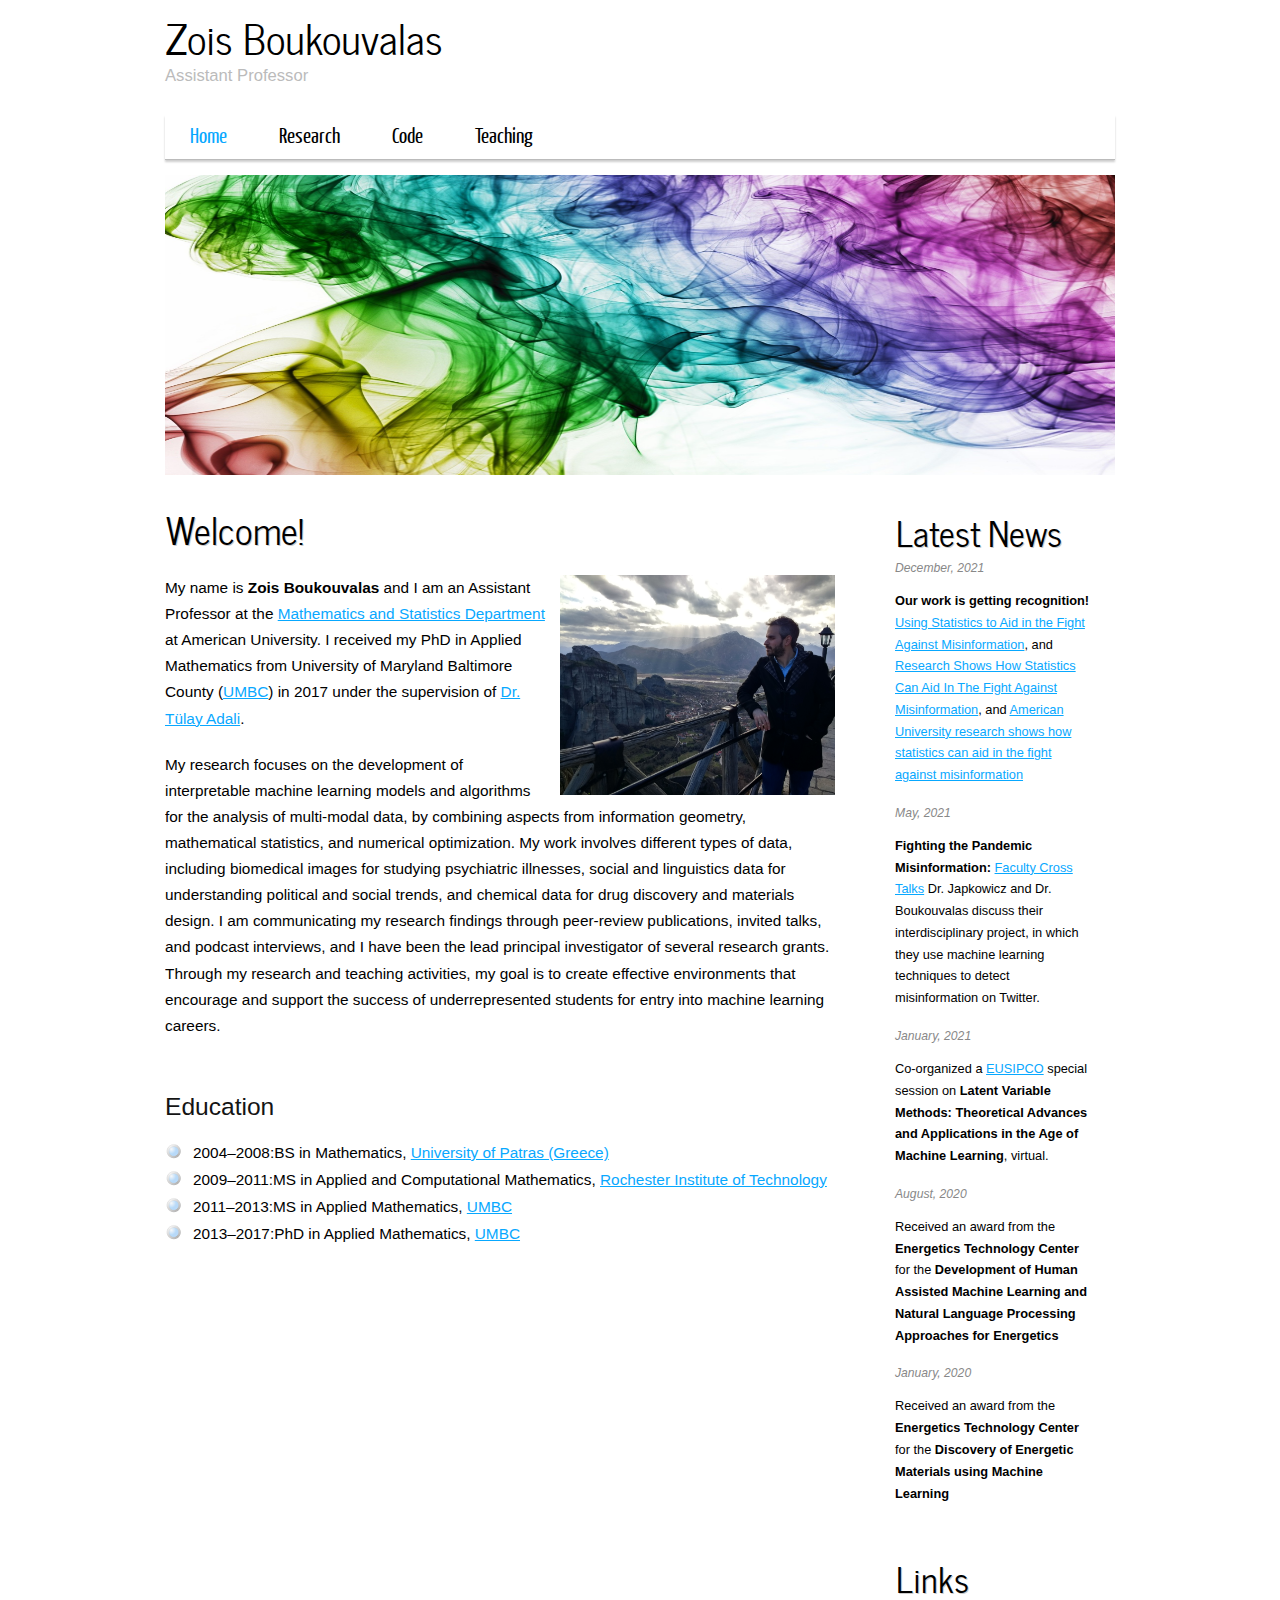
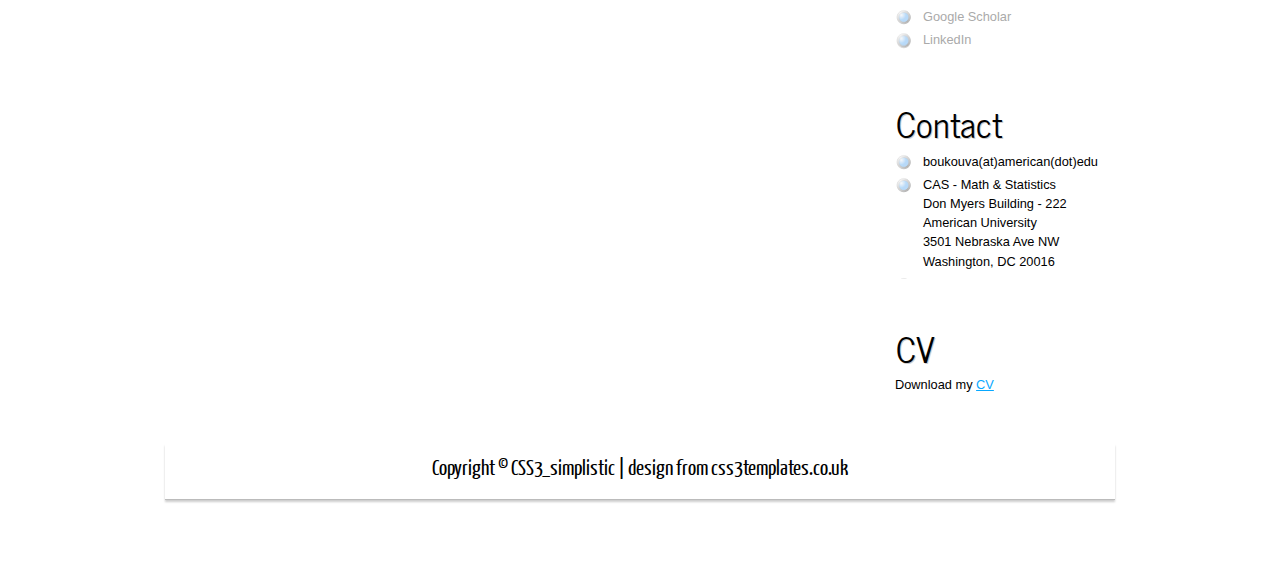
==== commit 65d8ce39: "update" ====
--- a/index.html
+++ b/index.html
@@ -69,7 +69,6 @@
           <h3>Links</h3>
           <ul>
             <li><a href="https://scholar.google.com/citations?user=Kmm3ZbMAAAAJ&hl=en&oi=ao">Google Scholar</a></li>
-            <li><a href="https://twitter.com/ZoisBoukouvalas">Twitter</a></li>
 			<li><a href="https://linkedin.com/in/zoisboukouvalas">LinkedIn</a></li>
           </ul>
         </div>
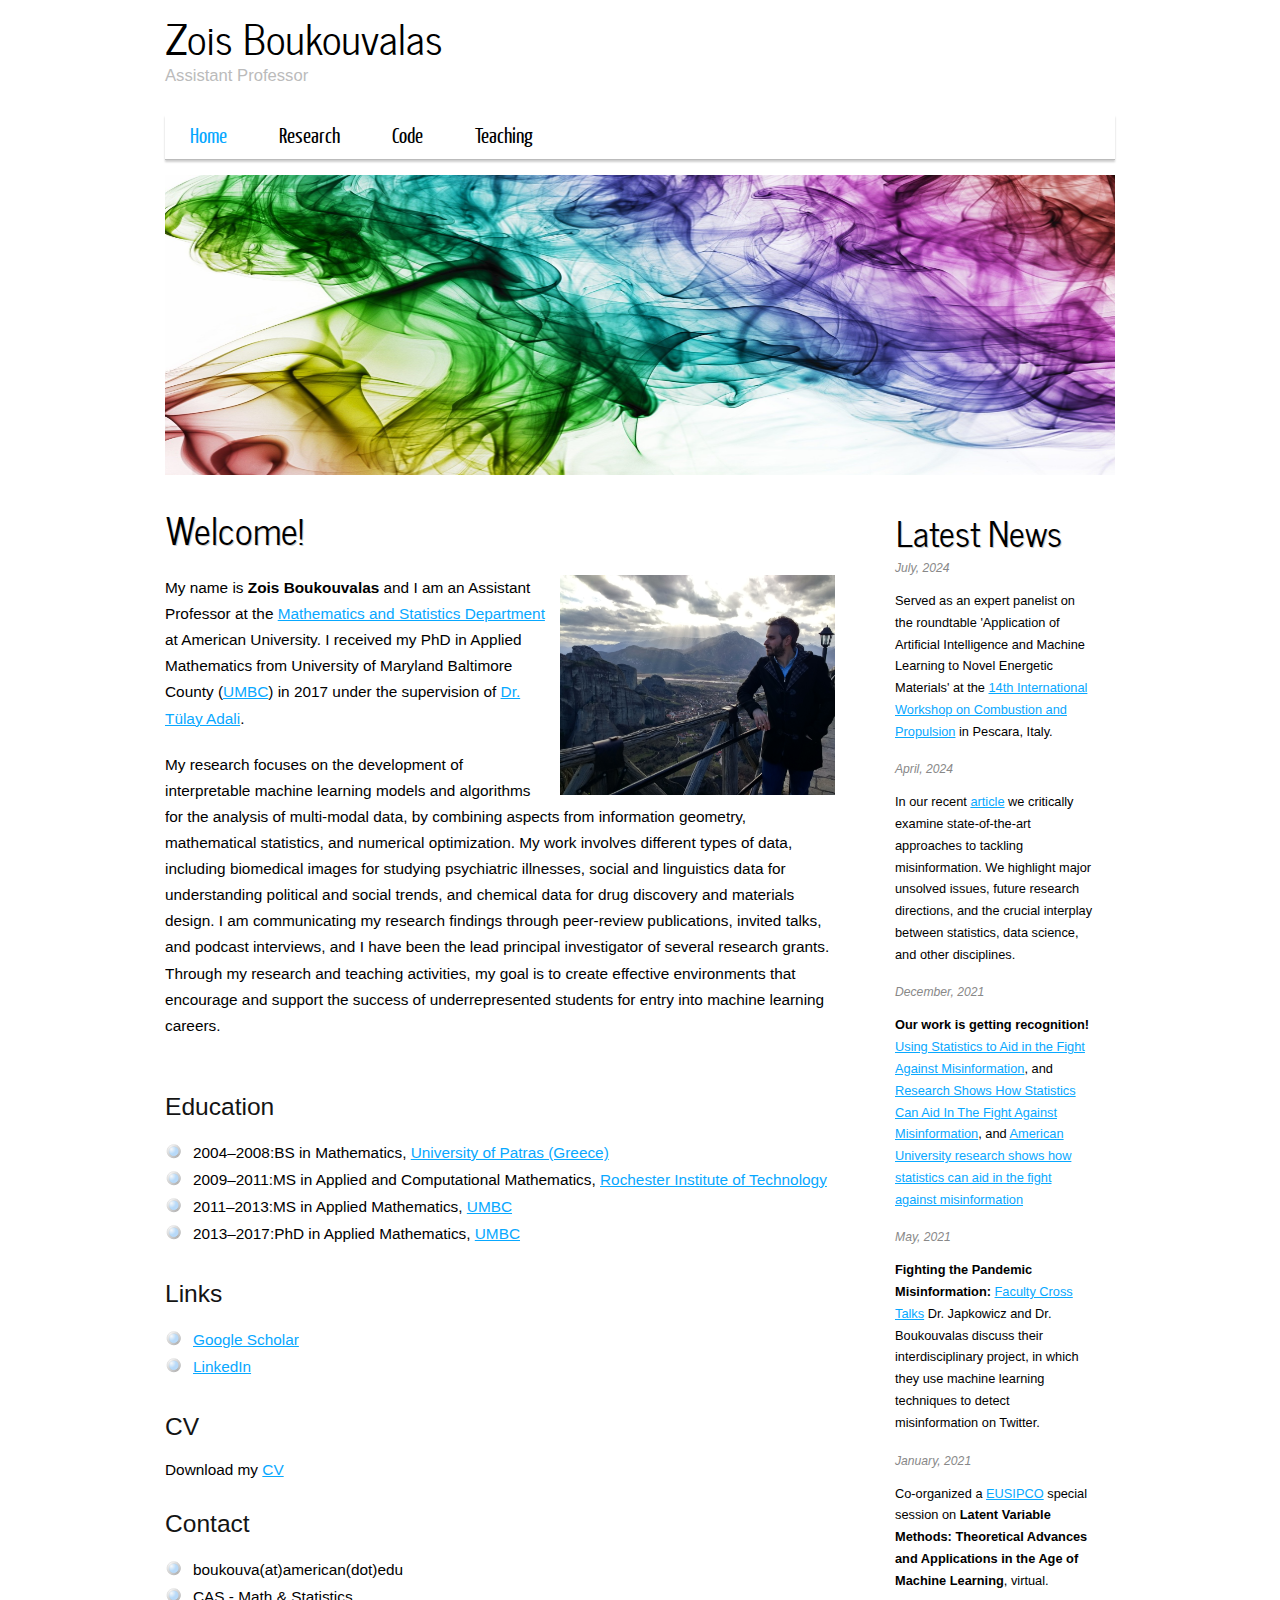
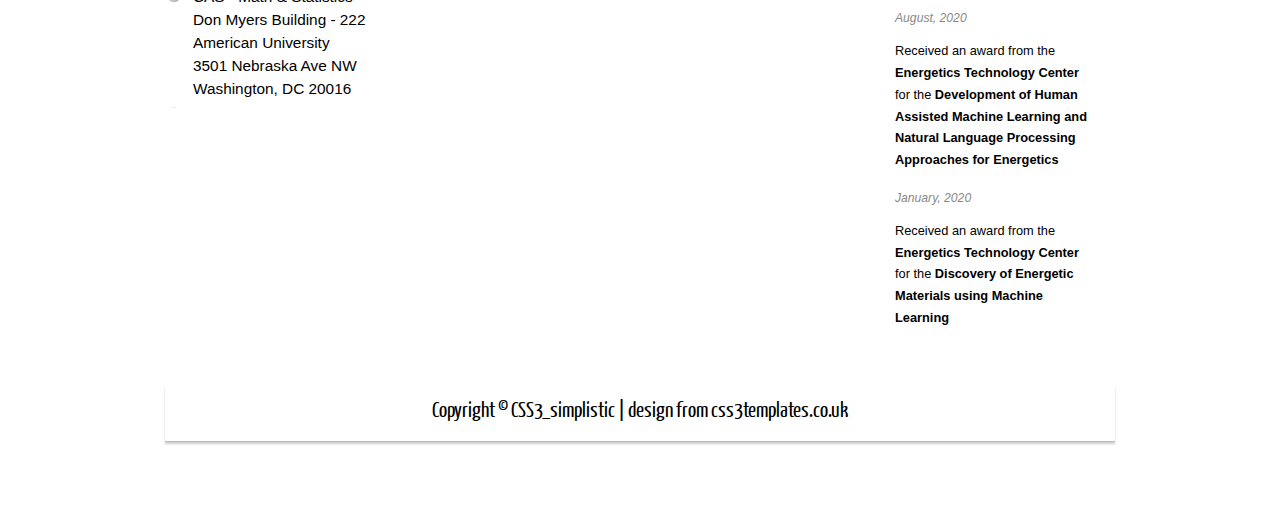
==== commit 07f4c1bf: "update index" ====
--- a/index.html
+++ b/index.html
@@ -52,6 +52,10 @@
       <div id="sidebar_container">
         <div class="sidebar">
           <h3>Latest News</h3>
+		  <h5>July, 2024</h5>
+          <p>Served as an expert panelist on the roundtable 'Application of Artificial Intelligence and Machine Learning to Novel Energetic Materials' at the <a href="https://www.iwcp2024.com/">14th International Workshop on Combustion and Propulsion</a> in Pescara, Italy.</a></p>
+		  <h5>April, 2024</h5>
+		  <p>In our recent <a href="https://www.annualreviews.org/content/journals/10.1146/annurev-statistics-040622-033806">article</a> we critically examine state-of-the-art approaches to tackling misinformation. We highlight major unsolved issues, future research directions, and the crucial interplay between statistics, data science, and other disciplines.</p>
 		  <h5>December, 2021</h5>
           <p><strong>Our work is getting recognition! </strong> <a href="https://www.american.edu/media/news/20211202-statistics-and-misinformation.cfm">Using Statistics to Aid in the Fight Against Misinformation</a>, and <a href="https://techilive.in/research-shows-how-statistics-can-aid-in-the-fight-against-misinformation/">Research Shows How Statistics Can Aid In The Fight Against Misinformation</a>, and <a href="https://www.eurekalert.org/news-releases/936752">American University research shows how statistics can aid in the fight against misinformation</a></p>
 		  <h5>May, 2021</h5>
@@ -64,31 +68,6 @@
           <p>Received an award from the <strong>Energetics Technology Center</strong> for the <strong>Discovery of Energetic Materials using Machine Learning</strong></p>
           <!--<h5>October, 2019</h5>
           <p>Co-organized an <a href="https://www.ieeemlsp.cc/">MLSP</a> special session on <strong>Machine Learning for Knowledge Discovery in the Social Sciences</strong>, in Pittsburgh, PA.</p>-->
-        </div>
-        <div class="sidebar">
-          <h3>Links</h3>
-          <ul>
-            <li><a href="https://scholar.google.com/citations?user=Kmm3ZbMAAAAJ&hl=en&oi=ao">Google Scholar</a></li>
-			<li><a href="https://linkedin.com/in/zoisboukouvalas">LinkedIn</a></li>
-          </ul>
-        </div>
-		<div class="sidebar">
-          <h3>Contact</h3>
-          <ul>
-            <li>boukouva(at)american(dot)edu</li>
-			<li>CAS - Math & Statistics<br>
-				Don Myers Building - 222<br>
-				American University<br>
-				3501 Nebraska Ave NW<br>
-				Washington, DC 20016</li>
-            <li></li>
-          </ul>
-        </div>
-		<div class="sidebar">
-          <h3>CV</h3>
-          <ul>
-            Download my <a href="ZoisBoukouvalas_CV.pdf">CV</a><br />	
-          </ul>
         </div>
       </div>
       <div class="content">
@@ -120,6 +99,29 @@
               <li>2013&ndash;2017:PhD in Applied Mathematics, <a href="http://www.math.umbc.edu">UMBC</a></li>
 			</ul>
 			
+        
+          <h2>Links</h2>
+          <ul>
+            <li><a href="https://scholar.google.com/citations?user=Kmm3ZbMAAAAJ&hl=en&oi=ao">Google Scholar</a></li>
+			<li><a href="https://linkedin.com/in/zoisboukouvalas">LinkedIn</a></li>
+          </ul>
+        
+          <h2>CV</h2>
+          <ul>
+            Download my <a href="ZoisBoukouvalas_CV.pdf">CV</a><br />	
+          </ul>
+       
+		<h2>Contact</h2>
+          <ul>
+            <li>boukouva(at)american(dot)edu</li>
+			<li>CAS - Math & Statistics<br>
+				Don Myers Building - 222<br>
+				American University<br>
+				3501 Nebraska Ave NW<br>
+				Washington, DC 20016</li>
+            <li></li>
+          </ul>
+			
 		</div>				
     </div>
     <footer>
